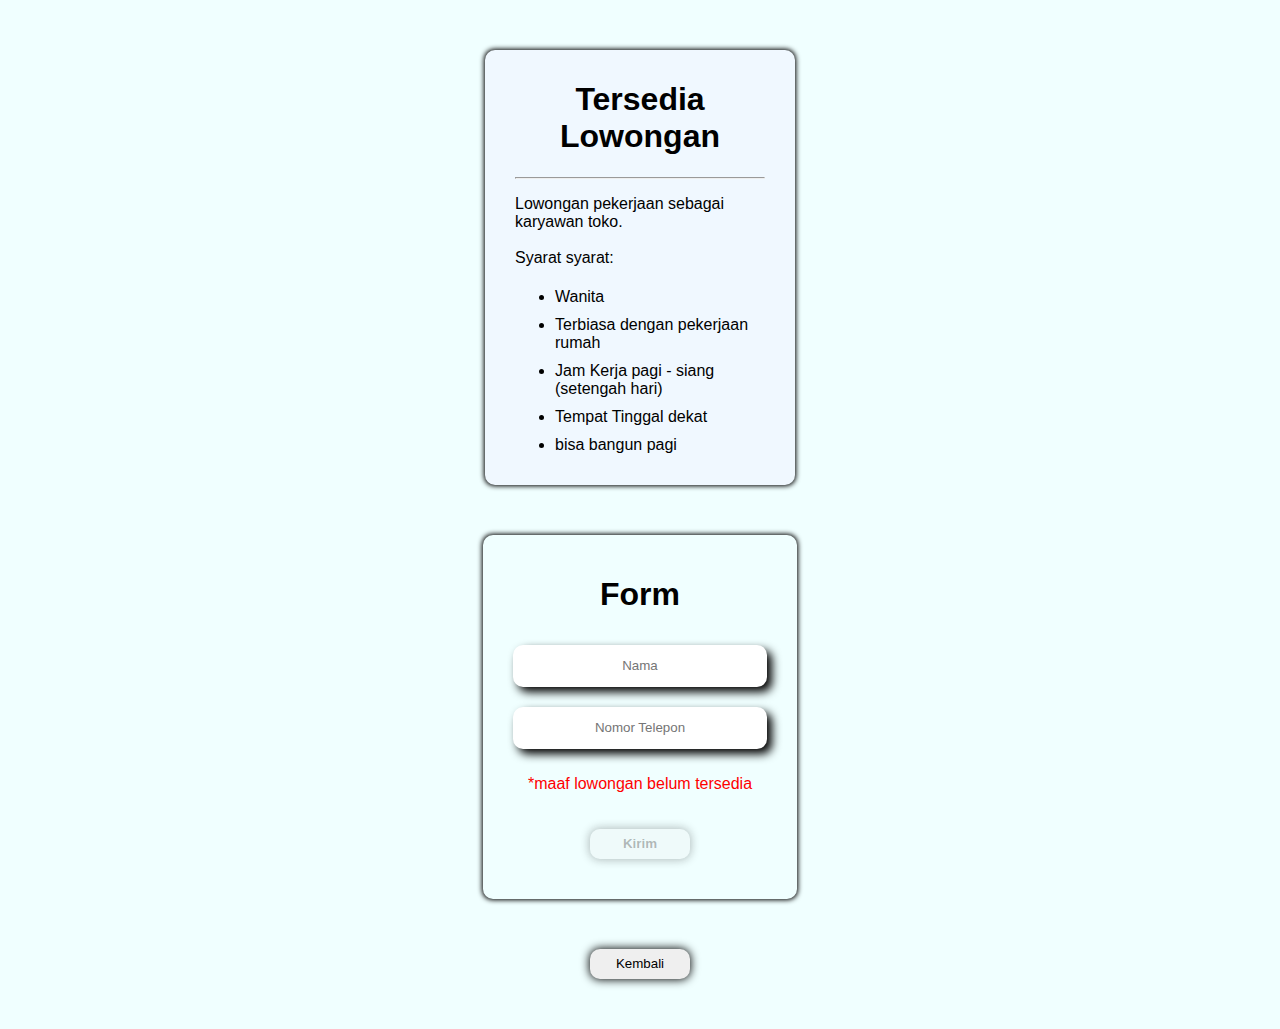
==== Lowongan.html @ 6ba3a40e "Update and rename lowongan.html to Lowongan.html" ====
<!DOCTYPE html>
<html lang="en">
<head>
    <meta charset="UTF-8">
    <meta name="viewport" content="width=device-width, initial-scale=1.0">
    <title>Lowongan Pekerjaan</title>
    <style>
        *{
            font-family: arial;
        }
        body{
            margin: 0px;
            padding: 0px;
            background-color: azure;
            width: auto;
            max-width: 100%;
        }
        .kotak{
            width: 250px;
            max-width: 100%;
            height: auto;
            margin-left: auto ;
            margin-right: auto;
            border: 1px;
            box-shadow: 0px 0px 5px 0.5px;
            padding: 10px 30px;
            border-radius: 10px;
            background-color: aliceblue;
            margin-top: 50px;
        }
        .kotak h1{
            text-align: center;
        }
        .form{
            align-items: center;
            display: flex; /*Supaya bisa di bawah*/
            flex-direction: column;
            width: fit-content;
            max-width: 100%;
            height: auto;
            margin-left: auto;
            margin-right: auto;
            padding: 20px 30px;
            border-radius: 10px;
            box-shadow: 0px 0px 5px 0.5px;
            margin-top: 50px;
            margin-bottom: 50px;
            }
            .form input{
                width: 250px;
                max-width: auto;
                height: 40px;
                margin: 10px 0px;
                border-radius: 10px;
                border: 0px;
                box-shadow: 5px 5px 10px 0.1px;
                text-align: center;
            }
            .form button{
                width: 100px;
                height: 30px;
                border-radius: 10px;
                border: 0px;
                box-shadow: 0px 0px 10px 0.5px;
                margin: 20px 0px;
                font-weight: bold;
                transition: transform 0.2s ease-in-out;
            }
            li{
                padding: 5px 0px;
            }
            .kembali{
                margin-left: auto;
                margin-right: auto;
                width: fit-content;
                max-width: 100%;
                height: auto;
                margin-bottom: 50px;
            }
            .kembali button{
                width: 100px;
                height: 30px;
                border-radius: 10px;
                border: 0px;
                box-shadow: 0px 0px 10px 0.5px;
                transition: transform 0.2s ease-in-out;
            }
            .form button:hover{
                transform: scale(0.9);
            }
            .kembali button:hover{
                transform: scale(0.9);
            }
    </style>
</head>
<body>
    
    <div class="kotak">
        <h1>Tersedia Lowongan</h1>
        <hr>
        <p>Lowongan pekerjaan sebagai karyawan toko. <br> <br> Syarat syarat: </p>
        <ul>
            <li>Wanita</li>
            <li>Terbiasa dengan pekerjaan rumah</li>
            <li>Jam Kerja pagi - siang (setengah hari)</li>
            <li>Tempat Tinggal dekat</li>
            <li>bisa bangun pagi</li>
        </ul>
    </div>
    <div class="form">
        <h1>Form</h1>
        <input type="text" name="Nama" id="nama" placeholder="Nama">
        <input type="tel" name="No" id="no" placeholder="Nomor Telepon">
        <p style="color: red;">*maaf lowongan belum tersedia</p>
        <button type="submit" disabled onclick="window.location.href='';">Kirim</button>

        
    </div>

    <div class="kembali">
        <button>Kembali</button>
    </div>
</body>
</html>
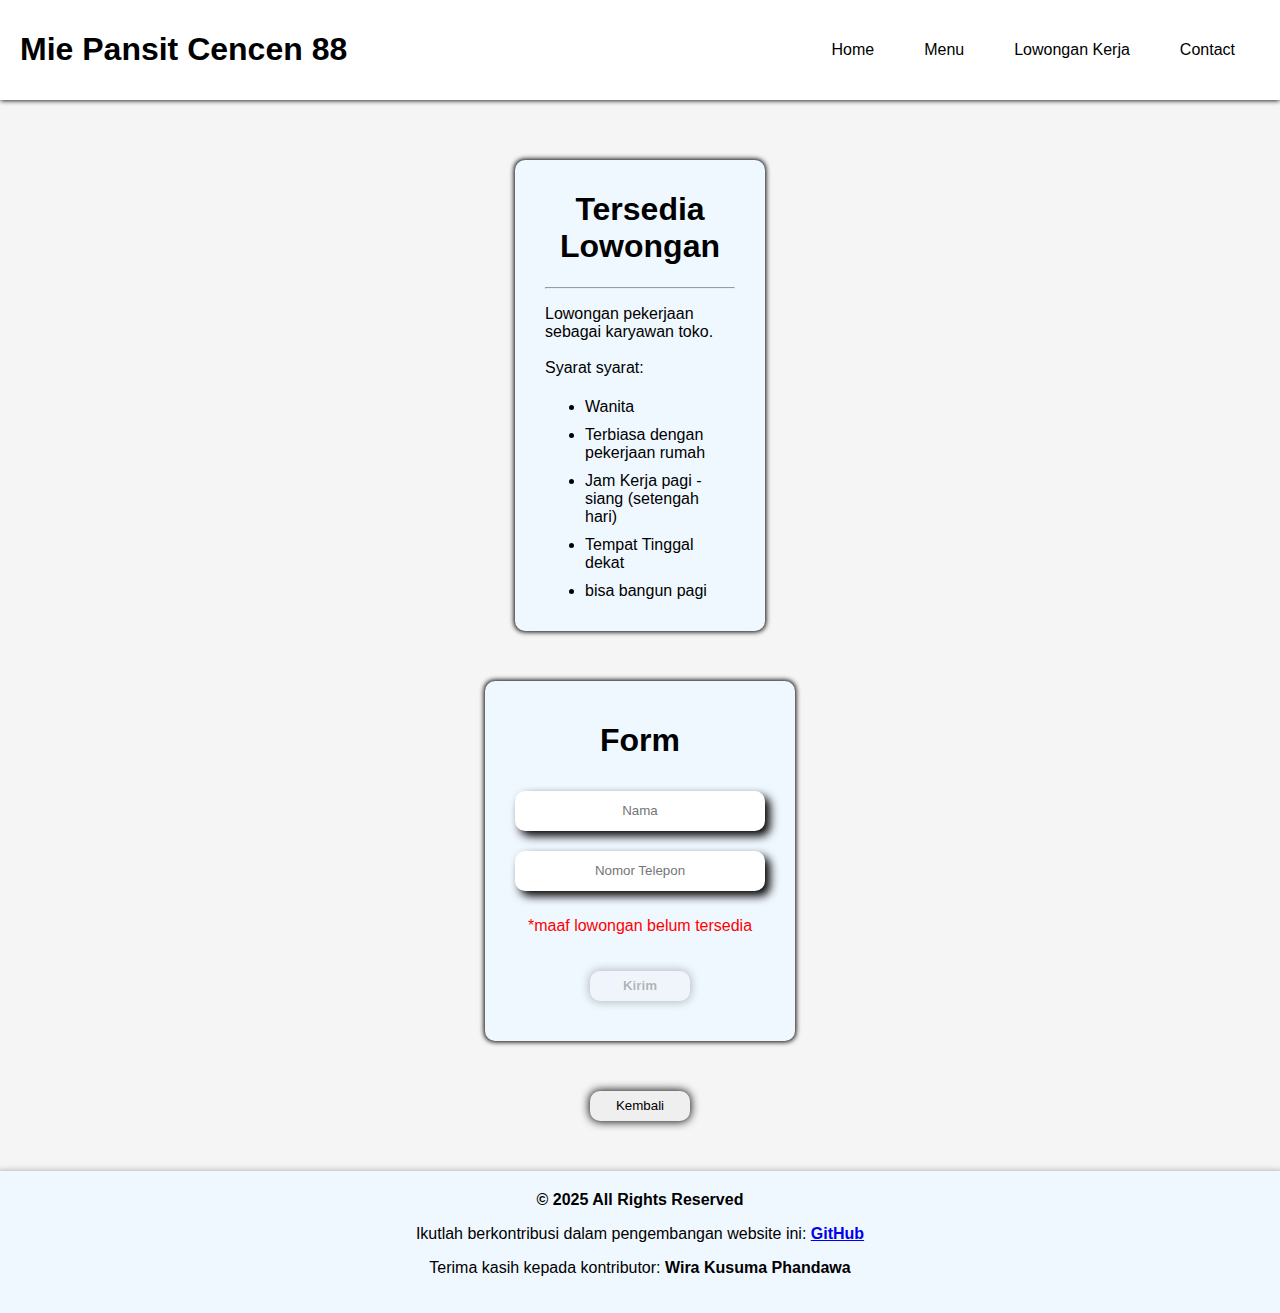
==== commit 6177f46f: "Add files via upload" ====
--- a/Lowongan.html
+++ b/Lowongan.html
@@ -7,13 +7,15 @@
     <style>
         *{
             font-family: arial;
-        }
-        body{
-            margin: 0px;
-            padding: 0px;
-            background-color: azure;
-            width: auto;
-            max-width: 100%;
+            box-sizing: border-box;
+        }
+        html, body {
+            height: 100%;
+            margin: 0;
+            padding: 0;
+            display: flex;
+            flex-direction: column;
+            background-color: whitesmoke;
         }
         .kotak{
             width: 250px;
@@ -32,6 +34,8 @@
             text-align: center;
         }
         .form{
+            background-color: aliceblue;
+            margin-top: 50px;
             align-items: center;
             display: flex; /*Supaya bisa di bawah*/
             flex-direction: column;
@@ -45,55 +49,192 @@
             box-shadow: 0px 0px 5px 0.5px;
             margin-top: 50px;
             margin-bottom: 50px;
-            }
-            .form input{
-                width: 250px;
-                max-width: auto;
-                height: 40px;
-                margin: 10px 0px;
-                border-radius: 10px;
-                border: 0px;
-                box-shadow: 5px 5px 10px 0.1px;
-                text-align: center;
-            }
-            .form button{
-                width: 100px;
-                height: 30px;
-                border-radius: 10px;
-                border: 0px;
-                box-shadow: 0px 0px 10px 0.5px;
-                margin: 20px 0px;
-                font-weight: bold;
-                transition: transform 0.2s ease-in-out;
-            }
-            li{
-                padding: 5px 0px;
-            }
-            .kembali{
-                margin-left: auto;
-                margin-right: auto;
-                width: fit-content;
-                max-width: 100%;
-                height: auto;
-                margin-bottom: 50px;
-            }
-            .kembali button{
-                width: 100px;
-                height: 30px;
-                border-radius: 10px;
-                border: 0px;
-                box-shadow: 0px 0px 10px 0.5px;
-                transition: transform 0.2s ease-in-out;
-            }
-            .form button:hover{
-                transform: scale(0.9);
-            }
-            .kembali button:hover{
-                transform: scale(0.9);
-            }
+        }
+        .form input{
+            width: 250px;
+            max-width: auto;
+            height: 40px;
+            margin: 10px 0px;
+            border-radius: 10px;
+            border: 0px;
+            box-shadow: 5px 5px 10px 0.1px;
+            text-align: center;
+        }
+        .form button{
+            width: 100px;
+            height: 30px;
+            border-radius: 10px;
+            border: 0px;
+            box-shadow: 0px 0px 10px 0.5px;
+            margin: 20px 0px;
+            font-weight: bold;
+            transition: transform 0.2s ease-in-out;
+        }
+        li{
+            padding: 5px 0px;
+        }
+        .kembali{
+            margin-left: auto;
+            margin-right: auto;
+            width: fit-content;
+            max-width: 100%;
+            height: auto;
+            margin-bottom: 50px;
+        }
+        .kembali button{
+            width: 100px;
+            height: 30px;
+            border-radius: 10px;
+            border: 0px;
+            box-shadow: 0px 0px 10px 0.5px;
+            transition: transform 0.2s ease-in-out;
+        }
+        .form button:hover{
+            transform: scale(0.9);
+        }
+        .kembali button:hover{
+            transform: scale(0.9);
+        }
+        /* Header & Navigasi */
+.header {
+    display: flex;
+    justify-content: space-between;
+    align-items: center;
+    padding: 10px 20px;
+    box-shadow: 0px 1px 5px 0.1px black;
+    background-color: white;
+    margin-bottom: 10px;
+}
+
+nav {
+    display: flex;
+    align-items: center;
+}
+
+.menu {
+    list-style: none;
+    display: flex;
+    margin-left: auto; /* Memindahkan ke kanan */
+}
+
+.menu li {
+    margin: 0 10px;
+}
+
+.menu a {
+    color: black;
+    text-decoration: none;
+    border-radius: 10px;
+    padding: 5px 15px;
+    transition: background 0.3s;
+}
+
+.menu a:hover {
+    background-color: lightgray;
+}
+
+/* Hamburger Menu (untuk layar kecil) */
+.hamburger {
+    font-size: 28px;
+    display: none;
+    cursor: pointer;
+}
+
+/* Responsif untuk layar kecil */
+@media (max-width: 768px) {
+    .header h1{
+        width: 60%;
+    }
+    .header{
+        margin-bottom: 20px;
+    }
+    
+    .content1 {
+        flex-direction: column;
+        text-align: center;
+        display: flex;
+        flex-wrap: wrap;
+    }
+    .content1 .teks {
+        max-width: 100%;
+        padding: 20px;
+        font-size: larger;
+        margin-top: 20px;
+    }
+    .content1 img {
+        width: 250px;
+    }
+    .teks button{
+        margin-top: 100px;
+    }
+}
+
+/* Responsif untuk layar kecil */
+@media (max-width: 768px) {
+    .menu {
+        display: none;
+        flex-direction: column;
+        background: aliceblue;
+        position: absolute;
+        top: 60px;
+        right: 20px;
+        width: fit-content;
+        height: auto;
+        text-align: center;
+        border-radius: 5px;
+        border: 1px solid black;
+        padding: 10px;
+    }
+    .menu.active {
+        display: flex;
+    }
+    .hamburger {
+        display: block;
+    }
+}
+
+        .container1 {
+            display: flex;
+            align-items: center;
+            justify-content: space-between;
+            flex-wrap: wrap;
+            background-color: aliceblue;
+            padding: 15px 30px;
+            box-shadow: 0 0 8px rgba(0, 0, 0, 0.1);
+            width: auto;
+            max-width: 100%;
+        }
+
+        footer {
+            background-color: aliceblue;
+            text-align: center;
+            padding: 20px;
+            margin-top: auto;
+            box-shadow: 0px 10px 10px 5px;
+        }
     </style>
 </head>
 <body>
+    <header class="header">
+        <h1>Mie Pansit Cencen 88</h1>
+        <nav>
+            <div class="hamburger" onclick="toggleMenu()">&#9776;</div>
+            <ul class="menu">
+                <li><a href="index.html">Home</a></li>
+                <li><a href="#menu">Menu</a></li>
+                <li><a href="Lowongan.html">Lowongan Kerja</a></li>
+                <li><a href="#">Contact</a></li>
+            </ul>
+        </nav>
+    </header>
+    
+        <script>
+            function toggleMenu() {
+                const menu = document.querySelector(".menu");
+                menu.classList.toggle("active");
+            }
+        </script>
+    </div>
     
     <div class="kotak">
         <h1>Tersedia Lowongan</h1>
@@ -118,7 +259,15 @@
     </div>
 
     <div class="kembali">
-        <button>Kembali</button>
-    </div>
+        <button onclick="window.location.href='index.html';">Kembali</button>
+    </div>
+
+    <footer>
+        <b>&copy; 2025 All Rights Reserved</b>
+        <p>Ikutlah berkontribusi dalam pengembangan website ini:
+            <a href="https://github.com/Wira-Kusuma/Mie-pansit-cencen-88" target="_blank"><b>GitHub</b></a>
+        </p>
+        <p>Terima kasih kepada kontributor: <b>Wira Kusuma Phandawa</b></p>
+    </footer>
 </body>
-</html>
+</html>